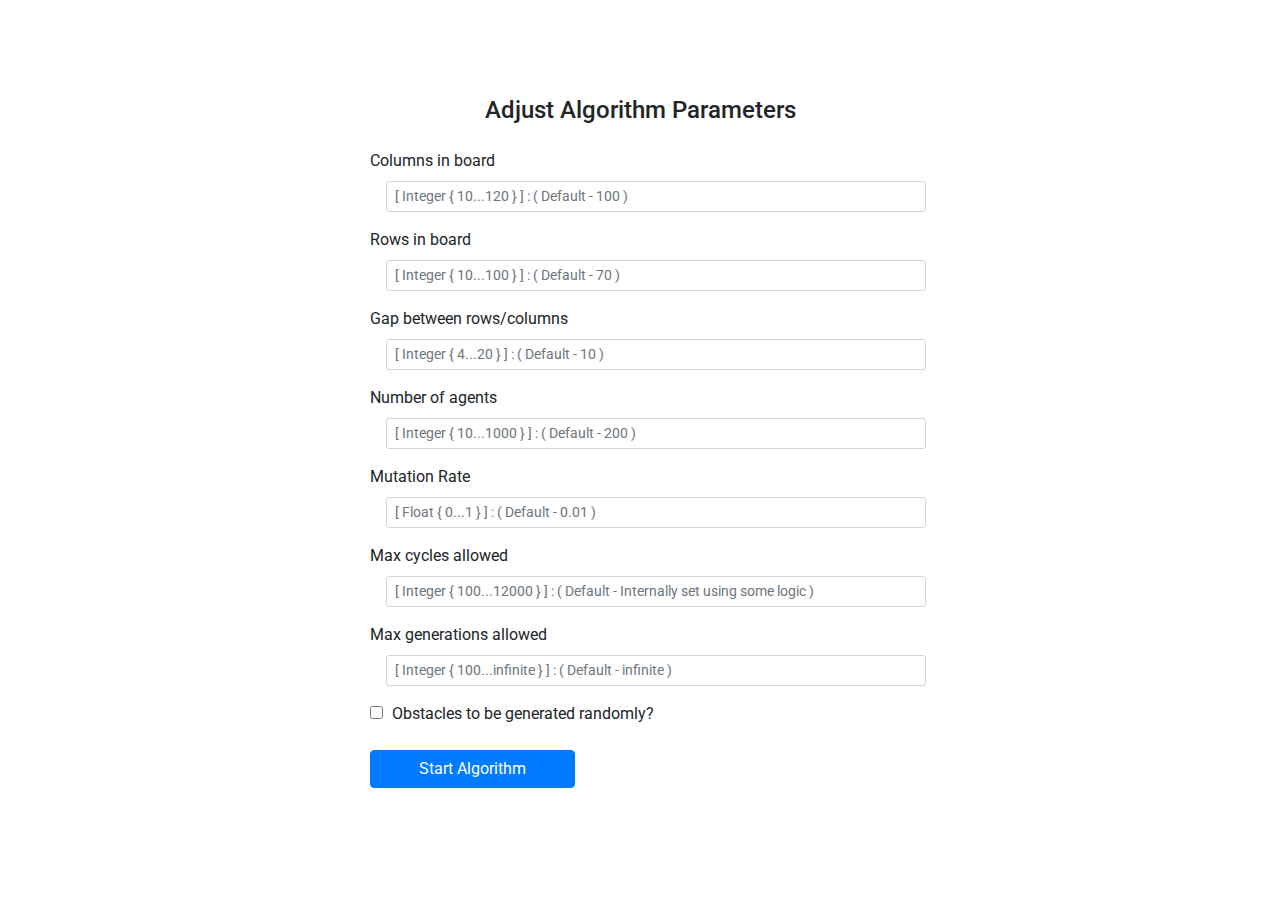
==== gene/home.html @ 4aebfff8 "gene: v2.0" ====
<!DOCTYPE html>
<html lang="en" dir="ltr">
  <head>
    <meta charset='utf-8'>
    <meta name="viewport" content='width=device-width, initial-scale=1.0'>
    <title>Source</title>

    <link rel="stylesheet" href="https://cdnjs.cloudflare.com/ajax/libs/font-awesome/4.7.0/css/font-awesome.min.css">
    <link href="https://fonts.googleapis.com/css?family=Roboto&display=swap" rel="stylesheet">
    <link rel="stylesheet" href="https://maxcdn.bootstrapcdn.com/bootstrap/4.4.1/css/bootstrap.min.css">
    <link rel="stylesheet" href="./style.css">
  </head>
  <body>
    <div class="container">
      <div class="row">
        <div class="col-3"></div>
        <div class="col-6">
          <form id='parameter_form'>
            <div class="container">
              <div class="row">
                <div class="col-12 text-center pt-5 mt-5 pb-3">
                  <h4>Adjust Algorithm Parameters</h4>
                </div>
              </div>
            </div>
            <div class="form-group">
              <label for="colsNum">Columns in board</label>
              <input type="number" class="form-control form-control-sm ml-3" id="colsNum" placeholder="[ Integer { 10...120 } ] : ( Default - 100 )">
            </div>
            <div class="form-group">
              <label for="rowsNum">Rows in board</label>
              <input type="number" class="form-control form-control-sm ml-3" id="rowsNum" placeholder="[ Integer { 10...100 } ] : ( Default - 70 )">
            </div>
            <div class="form-group">
              <label for="gridGap">Gap between rows/columns</label>
              <input type="number" class="form-control form-control-sm ml-3" id="gridGap" placeholder="[ Integer { 4...20 } ] : ( Default - 10 )">
            </div>
            <div class="form-group">
              <label for="agentsNum">Number of agents</label>
              <input type="number" class="form-control form-control-sm ml-3" id="agentsNum" placeholder="[ Integer { 10...1000 } ] : ( Default - 200 )">
            </div>
            <div class="form-group">
              <label for="mutationRate">Mutation Rate</label>
              <input type="number" class="form-control form-control-sm ml-3" id="mutationRate" placeholder="[ Float { 0...1 } ] : ( Default - 0.01 )">
            </div>
            <div class="form-group">
              <label for="maxCycles">Max cycles allowed</label>
              <input type="number" class="form-control form-control-sm ml-3" id="maxCycles" placeholder="[ Integer { 100...12000 } ] : ( Default - Internally set using some logic )">
            </div>
            <div class="form-group">
              <label for="maxGenerations">Max generations allowed</label>
              <input type="number" class="form-control form-control-sm ml-3" id="maxGenerations" placeholder="[ Integer { 100...infinite } ] : ( Default - infinite )">
            </div>
            <div class="form-check-inline">
              <label class="form-check-label">
                <input type="checkbox" class="form-check-input" id='areObjectsRandom'> Obstacles to be generated randomly?
              </label>
            </div>
            <br>
            <br>
          </form>
          <button class="btn btn-primary center pl-5 pr-5" onclick="Helper.formDataHandler.submitHandler();"> Start Algorithm </button>
        </div>
        <div class="col-3"></div>
      </div>
    </div>
    <script src="https://ajax.googleapis.com/ajax/libs/jquery/3.4.1/jquery.min.js"></script>
    <script src="https://cdnjs.cloudflare.com/ajax/libs/popper.js/1.16.0/umd/popper.min.js"></script>
    <script src="https://maxcdn.bootstrapcdn.com/bootstrap/4.4.1/js/bootstrap.min.js"></script>
    <script src="./js/obstacles.js" type="text/javascript"></script>
    <script src="./js/agent.js" type="text/javascript"></script>
    <script src="./js/driver.js" type="text/javascript"></script>
    <script src="./js/application.js" type="text/javascript"></script>
    <script src="./js/globalConstants.js" type="text/javascript"></script>
  </body>
</html>
---- gene/style.css ----
canvas {
  background-color: #1C1C1C;
}
#statistics {
  opacity: 0.5;
  border-collapse: collapse;
  color: white;
  position: absolute;
  top: 0;
  left: 0;
}
table, th, td {
  border: 2px solid white;
  padding: 5px;
  padding-left: 10px;
  padding-right: 10px;
}
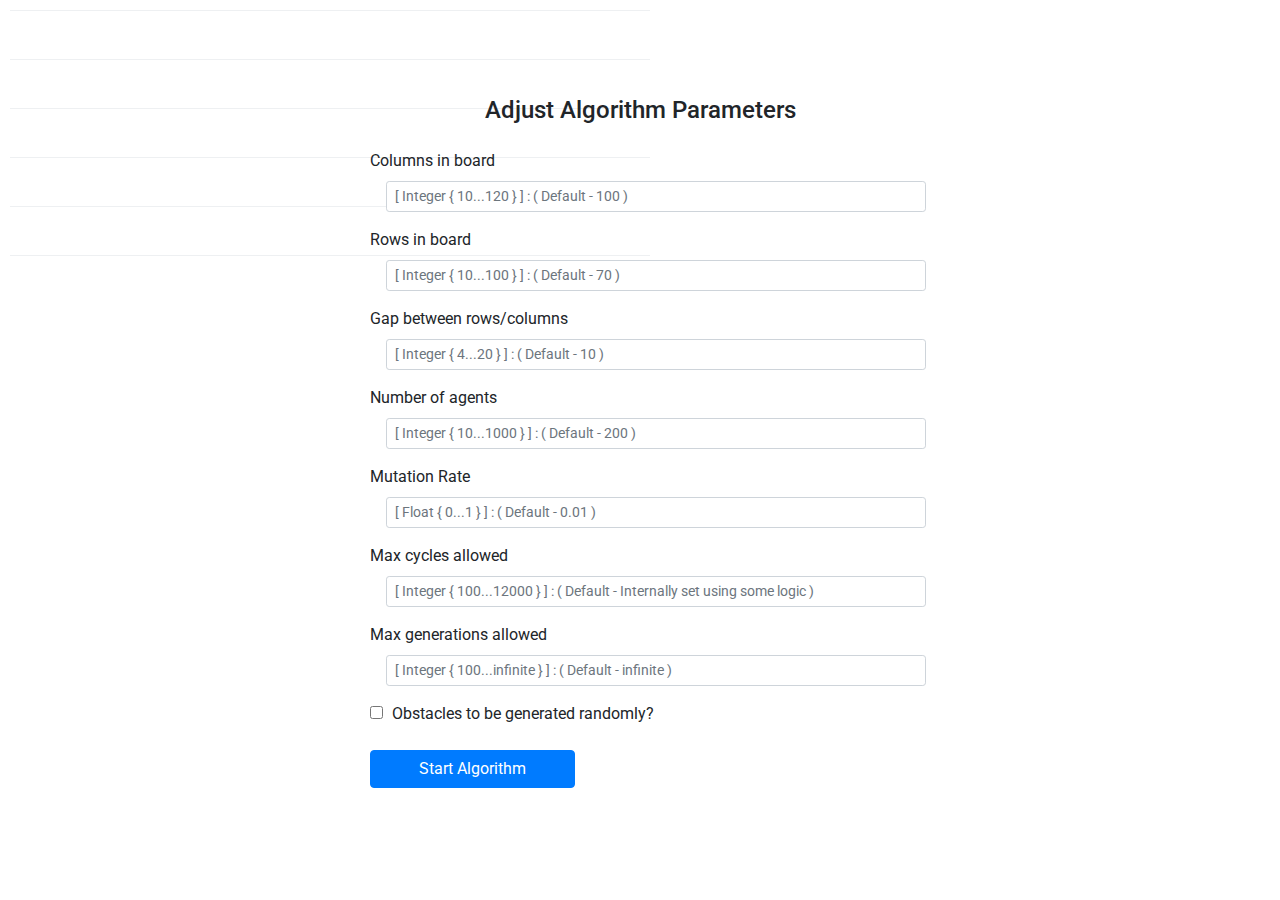
==== commit a5f6a66e: "gene: v2.2" ====
--- a/gene/home.html
+++ b/gene/home.html
@@ -11,6 +11,32 @@
     <link rel="stylesheet" href="./style.css">
   </head>
   <body>
+    <table class="table table-condensed col-6">
+      <tr>
+        <th>Current Generation</th>
+        <td id='gen_num'>0</td>
+      </tr>
+      <tr id='min_dist_parent'>
+        <th>Minimum Distance</th>
+        <td id='min_dist'>-</td>
+      </tr>
+      <tr id='avg_dist_parent'>
+        <th>Average Distance</th>
+        <td id='avg_dist'>-</td>
+      </tr>
+      <tr id='max_dist_parent'>
+        <th>Maximum Distance</th>
+        <td id='max_dist'>-</td>
+      </tr>
+      <tr id='min_time_parent'>
+        <th>Minimum Time</th>
+        <td id='min_time'>-</td>
+      </tr>
+      <tr id='max_time_parent'>
+        <th>Maximum Time</th>
+        <td id='max_time'>-</td>
+      </tr>
+    </table>
     <div class="container">
       <div class="row">
         <div class="col-3"></div>
--- a/gene/style.css
+++ b/gene/style.css
@@ -9,9 +9,29 @@
   top: 0;
   left: 0;
 }
+table {
+  position: absolute !important;
+  top: 10px;
+  left: 10px;
+  opacity: 0.5;
+}
 table, th, td {
-  border: 2px solid white;
-  padding: 5px;
-  padding-left: 10px;
-  padding-right: 10px;
+  border-color: solid white;
+  color: white !important;
 }
+
+.danger th {
+  color: #FFA500 !important;
+}
+
+.danger td {
+  color: #FFA500 !important;
+}
+
+.success th {
+  color: #32CD32 !important;
+}
+
+.success td {
+  color: #32CD32 !important;
+}
